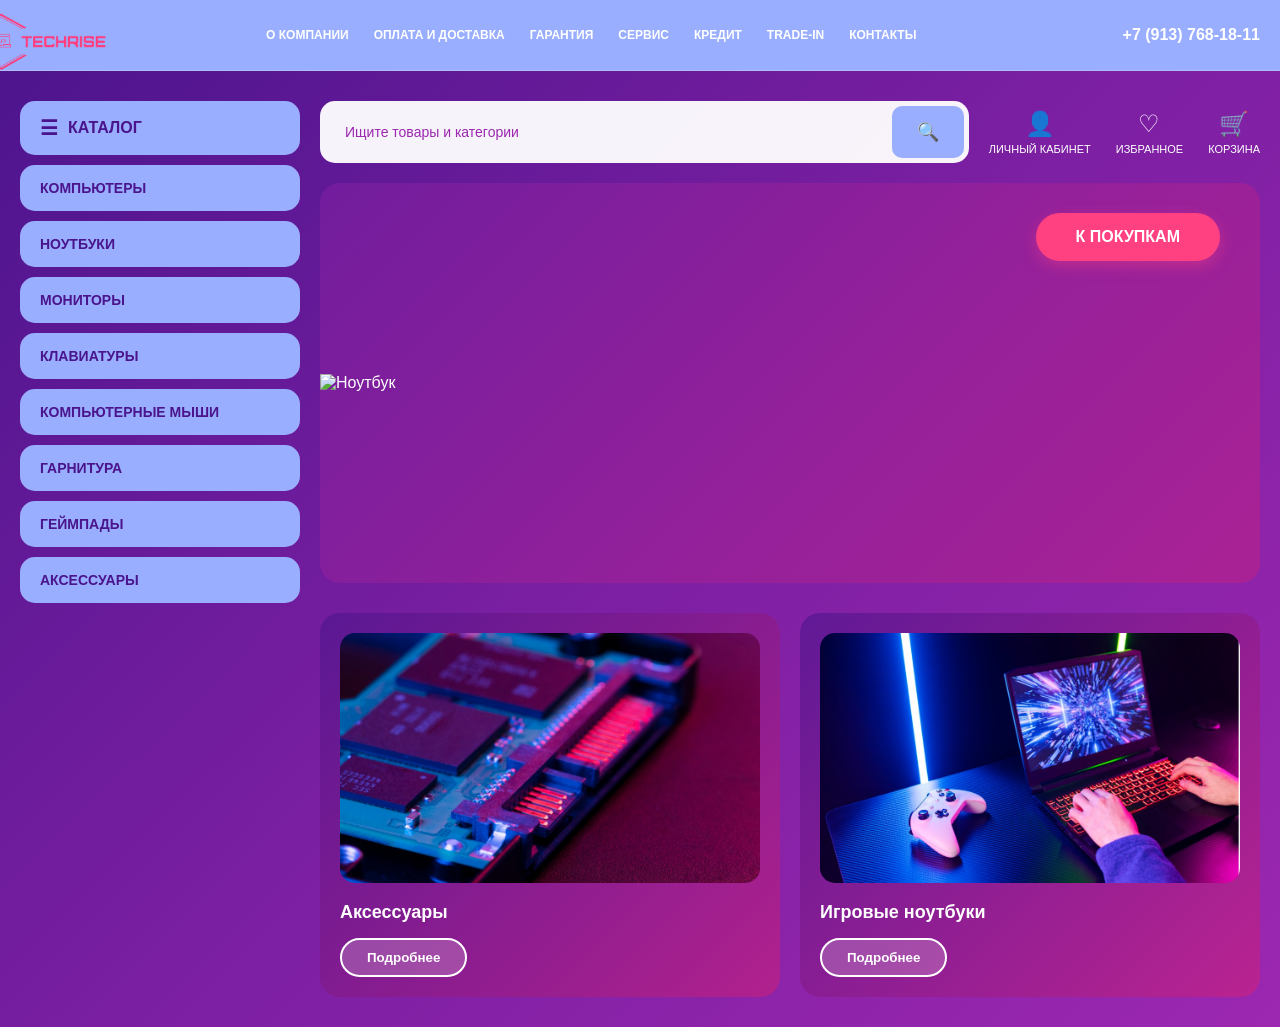
==== index.html @ 26f9fc98 "add home page" ====
<!DOCTYPE html>
<html lang="ru">
<head>
    <meta charset="UTF-8">
    <meta name="viewport" content="width=device-width, initial-scale=1.0">
    <title>TECHRISE - Компьютеры и техника</title>
    <link rel="stylesheet" href="css/style.css">
</head>
<body>
    <header>
        <div class="container">
            <div class="logo">
               <img src="img/img1.png" alt="Logo" class="logo-img">
               
            </div>
            <nav>
                <a href="#company">О КОМПАНИИ</a>
                <a href="#delivery">ОПЛАТА И ДОСТАВКА</a>
                <a href="#warranty">ГАРАНТИЯ</a>
                <a href="#service">СЕРВИС</a>
                <a href="#credit">КРЕДИТ</a>
                <a href="#trade">TRADE-IN</a>
                <a href="#contacts">КОНТАКТЫ</a>
            </nav>
            <div class="phone">+7 (913) 768-18-11</div>
        </div>
    </header>

    <main>
        <div class="container-main">
            <aside class="sidebar">
                <button class="catalog-btn">
                    <span class="menu-icon">☰</span> КАТАЛОГ
                </button>
                <nav class="category-menu">
                    <a href="#computers" class="category-link">КОМПЬЮТЕРЫ</a>
                    <a href="#notebooks" class="category-link">НОУТБУКИ</a>
                    <a href="#monitors" class="category-link">МОНИТОРЫ</a>
                    <a href="#keyboards" class="category-link">КЛАВИАТУРЫ</a>
                    <a href="#mice" class="category-link">КОМПЬЮТЕРНЫЕ МЫШИ</a>
                    <a href="#headsets" class="category-link">ГАРНИТУРА</a>
                    <a href="#gamepads" class="category-link">ГЕЙМПАДЫ</a>
                    <a href="#accessories" class="category-link">АКСЕССУАРЫ</a>
                </nav>
            </aside>

            <div class="content">
    <div class="top-bar">
        <div class="search-bar">
            <input type="text" placeholder="Ищите товары и категории">
            <button class="search-btn">🔍</button>
        </div>

        <div class="user-actions">
            <a href="#account" class="action-link">
                <span class="icon">👤</span>
                <span>ЛИЧНЫЙ КАБИНЕТ</span>
            </a>
            <a href="#favorites" class="action-link">
                <span class="icon">♡</span>
                <span>ИЗБРАННОЕ</span>
            </a>
            <a href="#cart" class="action-link">
                <span class="icon">🛒</span>
                <span>КОРЗИНА</span>
            </a>
        </div>
    </div>

    <div class="hero-section">
        <img src="img/img4.jpg" alt="Ноутбук" class="hero-image">
        <button class="cta-button">К ПОКУПКАМ</button>
    </div>

    <div class="product-grid">
        <div class="product-card">
            <img src="img/img2.png" alt="Игровой ноутбук">
            <h3>Аксессуары</h3>
            <button class="card-btn">Подробнее</button>
        </div>
        <div class="product-card">
            <img src="img/img3.png" alt="Клавиатура">
            <h3>Игровые ноутбуки</h3>
            <button class="card-btn">Подробнее</button>
        </div>
    </div>
  </div>
 </div>
 </main>

    <script src="script.js"></script>
</body>
</html>
---- css/style.css ----
* {
    margin: 0;
    padding: 0;
    box-sizing: border-box;
}

body {
    font-family: 'Arial', sans-serif;
    background: linear-gradient(135deg, #4a148c 0%, #7b1fa2 50%, #9c27b0 100%);
    color: #fff;
    min-height: 100vh;
}

/* Header */
header {
    background: rgba(153, 174, 255, 1);

    backdrop-filter: blur(10px);
    padding: 15px 0;
    border-bottom: 1px solid rgba(255, 255, 255, 0.2);
}

.container {
    max-width: 1400px;
    margin: 0 auto;
    padding: 0 20px;
    display: flex;
    justify-content: space-between;
    align-items: center;
}

.logo-img {
   width: 40px;
    height: 40px;
    transform: scale(5); 
    transform-origin: center;
    object-fit: contain;
}

.logo {
    display: flex;
    align-items: center;
    gap: 10px;
    font-size: 24px;
    font-weight: bold;
    cursor: pointer;
}

nav {
    display: flex;
    gap: 25px;
}

nav a {
    color: #fff;
    text-decoration: none;
    font-size: 12px;
    font-weight: 600;
    transition: color 0.3s;
    cursor: pointer;
}

nav a:hover {
    color: #ff4081;
}

.phone {
    font-size: 16px;
    font-weight: bold;
    color: #fff;
}

/* Main Content */
.container-main {
    max-width: 1400px;
    margin: 30px auto;
    padding: 0 20px;
    display: flex;
    gap: 20px;
}

/* Sidebar */
.sidebar {
    width: 280px;
    display: flex;
    flex-direction: column;
    gap: 10px;
}

.catalog-btn {
    background: rgba(153, 174, 255, 1);;
    border: none;
    padding: 15px 20px;
    border-radius: 15px;
    color: #4a148c;
    font-weight: bold;
    font-size: 16px;
    cursor: pointer;
    display: flex;
    align-items: center;
    gap: 10px;
    transition: all 0.3s;
}

.catalog-btn:hover {
    background: rgba(153, 174, 255, 1);
    transform: translateY(-2px);
}

.menu-icon {
    font-size: 20px;
}

.category-menu {
    display: flex;
    flex-direction: column;
    gap: 10px;
}

.category-link {
    background: rgba(153, 174, 255, 1);
    padding: 15px 20px;
    border-radius: 15px;
    text-decoration: none;
    color: #4a148c;
    font-weight: 600;
    font-size: 14px;
    transition: all 0.3s;
    cursor: pointer;
}

.category-link:hover {
    background: rgba(139, 195, 245, 0.7);
    transform: translateX(5px);
}

/* Content Area */
.content {
    flex: 1;
}

/* Top Bar - новый блок */
.top-bar {
    display: flex;
    align-items: center;
    gap: 20px;
    margin-bottom: 20px;
}

.search-bar {
    background: rgba(255, 255, 255, 0.95);
    border-radius: 15px;
    display: flex;
    padding: 5px;
    flex: 1; /* Занимает оставшееся пространство */
}

.search-bar input {
    flex: 1;
    border: none;
    padding: 15px 20px;
    font-size: 14px;
    background: transparent;
    outline: none;
    color: #4a148c;
}

.search-bar input::placeholder {
    color: #9c27b0;
}

.search-btn {
    background: rgba(153, 174, 255, 1);
    border: none;
    padding: 15px 25px;
    border-radius: 10px;
    cursor: pointer;
    font-size: 18px;
    transition: all 0.3s;
}

.search-btn:hover {
    background: #f50057;
    transform: scale(1.05);
}

/* User Actions - обновлённые стили */
.user-actions {
    display: flex;
    gap: 25px;
    flex-shrink: 0; /* Не сжимается */
}

.action-link {
    display: flex;
    flex-direction: column;
    align-items: center;
    text-decoration: none;
    color: #fff;
    font-size: 11px;
    cursor: pointer;
    transition: all 0.3s;
    white-space: nowrap; /* Текст не переносится */
}

.action-link:hover {
    color: #ff4081;
    transform: translateY(-3px);
}

.action-link .icon {
    font-size: 24px;
    margin-bottom: 5px;
}

/* Hero Section */
.hero-section {
    background: linear-gradient(135deg, rgba(156, 39, 176, 0.3), rgba(233, 30, 99, 0.3));
    border-radius: 20px;
    position: relative;
    overflow: hidden;
    margin-bottom: 30px;
    min-height: 400px;
    display: flex;
    align-items: center;
    justify-content: center;
}

.hero-image {
    width: 110%;
    height: 100%;
    object-fit: fill;
}

.cta-button {
    position: absolute;
    top: 30px;
    right: 40px;
    background: #ff4081;
    border: none;
    padding: 15px 40px;
    border-radius: 25px;
    color: #fff;
    font-weight: bold;
    font-size: 16px;
    cursor: pointer;
    transition: all 0.3s;
    box-shadow: 0 5px 15px rgba(255, 64, 129, 0.4);
}

.cta-button:hover {
    background: #f50057;
    transform: translateY(-3px);
    box-shadow: 0 8px 20px rgba(255, 64, 129, 0.6);
}

/* Product Grid */
.product-grid {
    display: grid;
    grid-template-columns: repeat(auto-fit, minmax(300px, 1fr));
    gap: 20px;
}

.product-card {
    background: linear-gradient(135deg, rgba(74, 20, 140, 0.6), rgba(233, 30, 99, 0.4));
    border-radius: 20px;
    padding: 20px;
    overflow: hidden;
    cursor: pointer;
    transition: all 0.3s;
}

.product-card:hover {
    transform: translateY(-10px);
    box-shadow: 0 10px 30px rgba(255, 64, 129, 0.5);
}

.product-card img {
    width: 100%;
    height: 250px;
    object-fit: cover;
    border-radius: 15px;
    margin-bottom: 15px;
}

.product-card h3 {
    font-size: 18px;
    margin-bottom: 15px;
}

.card-btn {
    background: rgba(255, 255, 255, 0.2);
    border: 2px solid #fff;
    padding: 10px 25px;
    border-radius: 20px;
    color: #fff;
    font-weight: 600;
    cursor: pointer;
    transition: all 0.3s;
}

.card-btn:hover {
    background: #ff4081;
    border-color: #ff4081;
    transform: scale(1.05);
}

/* Responsive */
@media (max-width: 1024px) {
    .container-main {
        flex-direction: column;
    }
    
    .sidebar {
        width: 100%;
    }
    
    nav {
        flex-wrap: wrap;
        gap: 15px;
    }
    
    .top-bar {
        flex-direction: column;
    }
    
    .user-actions {
        width: 100%;
        justify-content: center;
    }
}

@media (max-width: 768px) {
    header .container {
        flex-direction: column;
        gap: 15px;
    }
    
    nav {
        justify-content: center;
    }
    
    .user-actions {
        justify-content: center;
        gap: 15px;
    }
    
    .action-link {
        font-size: 10px;
    }
    
    .cta-button {
        position: static;
        margin-top: 20px;
    }
}
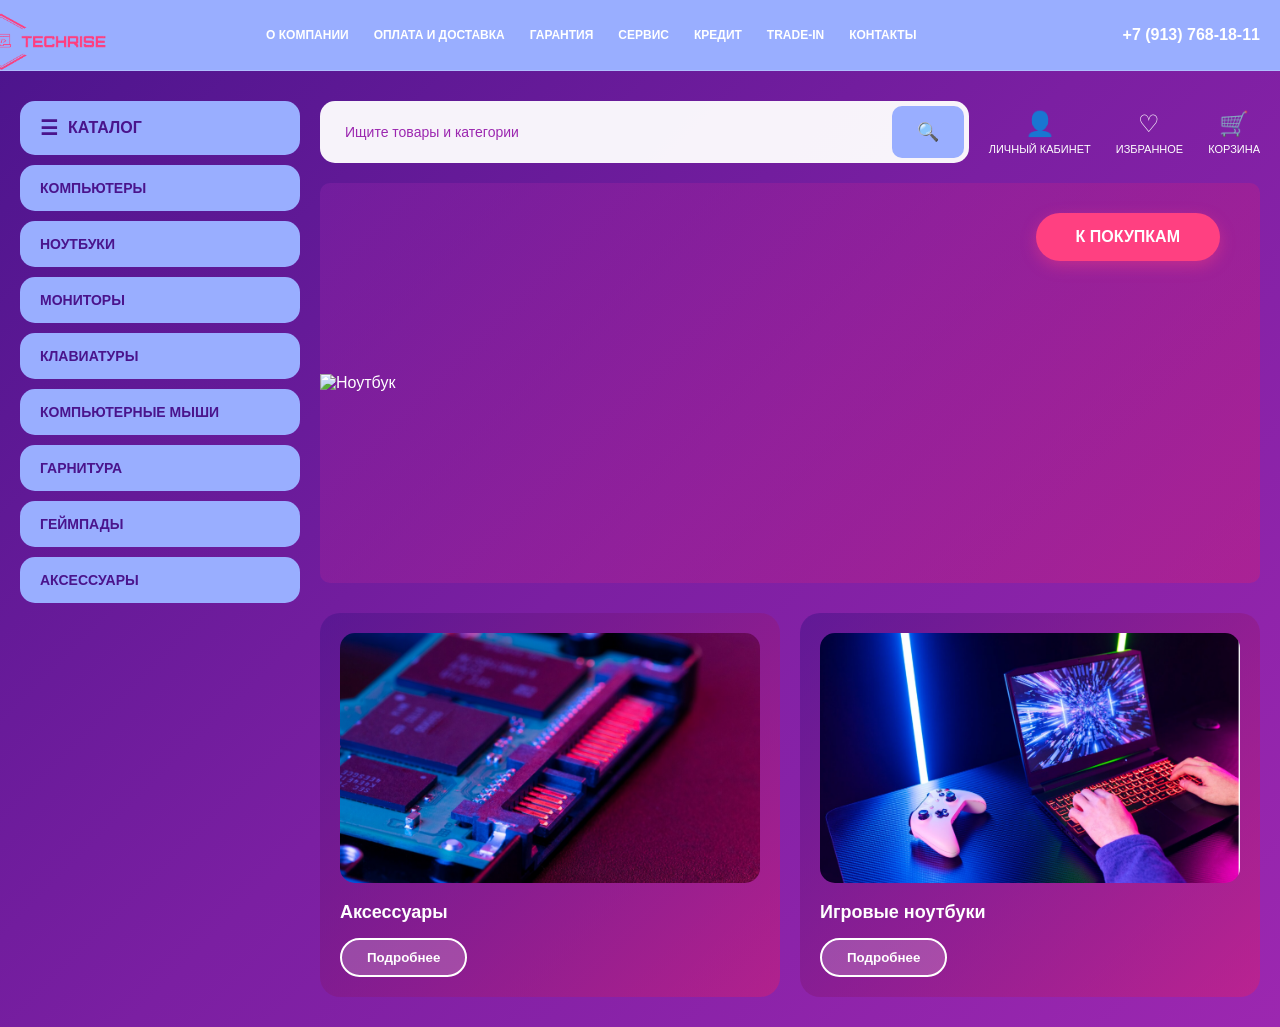
==== commit 6d8159c3: "finished the project" ====
--- a/index.html
+++ b/index.html
@@ -33,14 +33,14 @@
                     <span class="menu-icon">☰</span> КАТАЛОГ
                 </button>
                 <nav class="category-menu">
-                    <a href="#computers" class="category-link">КОМПЬЮТЕРЫ</a>
-                    <a href="#notebooks" class="category-link">НОУТБУКИ</a>
-                    <a href="#monitors" class="category-link">МОНИТОРЫ</a>
-                    <a href="#keyboards" class="category-link">КЛАВИАТУРЫ</a>
-                    <a href="#mice" class="category-link">КОМПЬЮТЕРНЫЕ МЫШИ</a>
-                    <a href="#headsets" class="category-link">ГАРНИТУРА</a>
-                    <a href="#gamepads" class="category-link">ГЕЙМПАДЫ</a>
-                    <a href="#accessories" class="category-link">АКСЕССУАРЫ</a>
+                    <a href="category.html?cat=computers" class="category-link">КОМПЬЮТЕРЫ</a>
+                    <a href="category.html?cat=notebooks" class="category-link">НОУТБУКИ</a>
+                    <a href="category.html?cat=monitors" class="category-link">МОНИТОРЫ</a>
+                    <a href="category.html?cat=keyboards" class="category-link">КЛАВИАТУРЫ</a>
+                    <a href="category.html?cat=mice" class="category-link">КОМПЬЮТЕРНЫЕ МЫШИ</a>
+                    <a href="category.html?cat=headsets" class="category-link">ГАРНИТУРА</a>
+                    <a href="category.html?cat=gamepads" class="category-link">ГЕЙМПАДЫ</a>
+                    <a href="category.html?cat=accessories" class="category-link">АКСЕССУАРЫ</a>
                 </nav>
             </aside>
 
@@ -60,7 +60,7 @@
                 <span class="icon">♡</span>
                 <span>ИЗБРАННОЕ</span>
             </a>
-            <a href="#cart" class="action-link">
+            <a href="cart.html" class="action-link">
                 <span class="icon">🛒</span>
                 <span>КОРЗИНА</span>
             </a>
@@ -88,6 +88,8 @@
  </div>
  </main>
 
+    <script src="database.js"></script>
     <script src="script.js"></script>
+    
 </body>
 </html>
--- a/css/style.css
+++ b/css/style.css
@@ -216,7 +216,7 @@
 /* Hero Section */
 .hero-section {
     background: linear-gradient(135deg, rgba(156, 39, 176, 0.3), rgba(233, 30, 99, 0.3));
-    border-radius: 20px;
+    border-radius: 10px;
     position: relative;
     overflow: hidden;
     margin-bottom: 30px;
